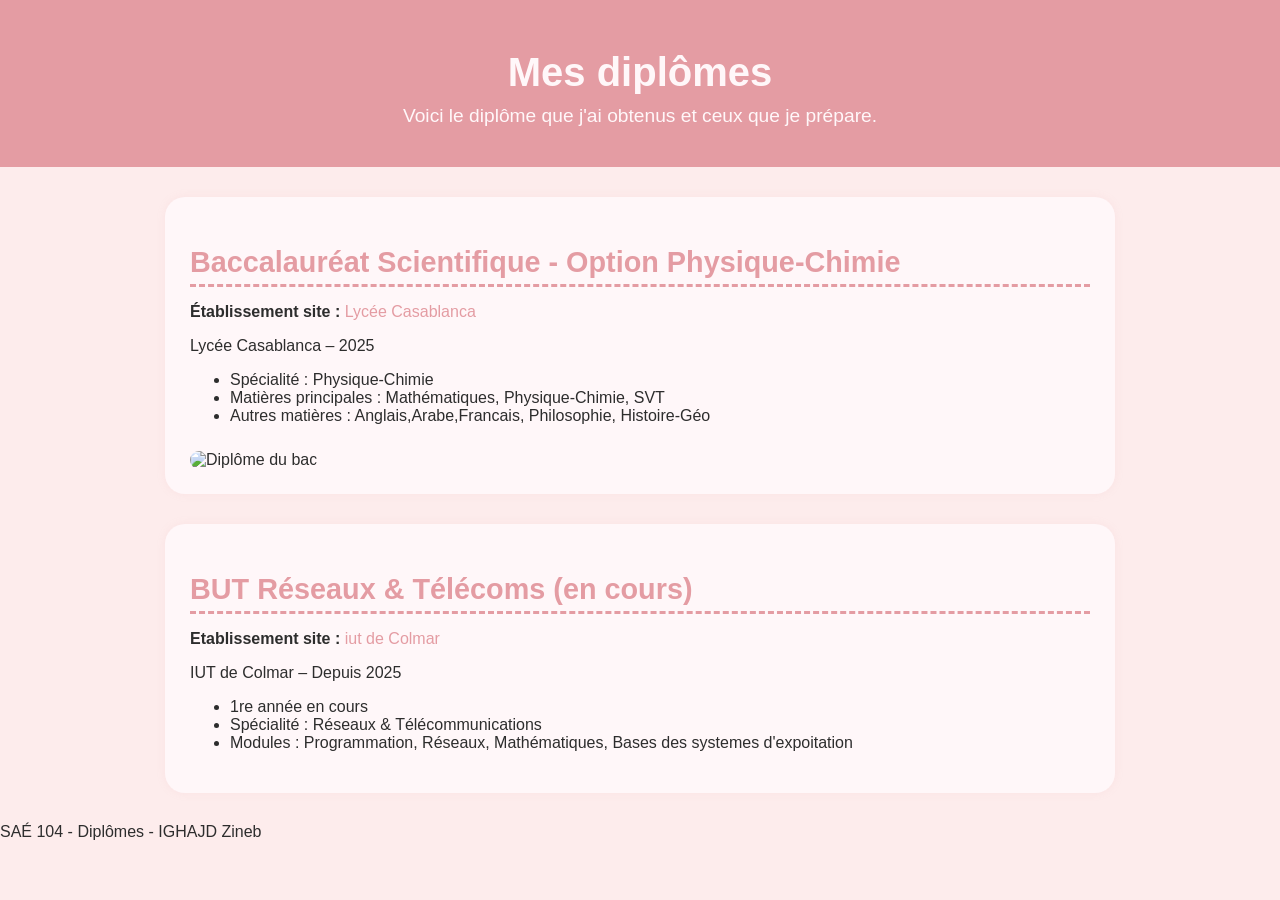
==== diplomes.html @ 81e06c73 "Add files via upload CV Web pour SAE 104" ====
<!DOCTYPE html>
<html lang="fr">
<head>
  <meta charset="UTF-8">
  <title>Mes Diplômes</title>
  <link rel="stylesheet" href="style.css">
</head>

<body>

  <header>
    <h1>Mes diplômes</h1>
    <p>Voici le diplôme que j'ai obtenus et ceux que je prépare.</p>
  </header>

  <section id="bac">
    <h2>Baccalauréat Scientifique - Option Physique-Chimie</h2>
	<p><strong>Établissement site :</strong> <a href="https://eficasablanca.org/" target="_blank"> Lycée Casablanca</a></p>
    <p>Lycée Casablanca – 2025</p>
    <ul>
      <li>Spécialité : Physique-Chimie</li>
      <li>Matières principales : Mathématiques, Physique-Chimie, SVT</li>
      <li>Autres matières : Anglais,Arabe,Francais, Philosophie, Histoire-Géo</li>
    </ul>
     <img src="images/bac photo sae.png" alt="Diplôme du bac" width="400" style="border-radius: 10px; margin-top: 10px;">
  </section>

  <section id="but">
    <h2>BUT Réseaux & Télécoms (en cours)</h2>
	<p><strong>Etablissement site :</strong> <a href="https://www.iutcolmar.uha.fr/" target="_blank"> iut de Colmar</a></p>
    <p>IUT de Colmar – Depuis 2025</p>
    <ul>
      <li>1re année en cours</li>
      <li>Spécialité : Réseaux & Télécommunications</li>
      <li>Modules : Programmation, Réseaux, Mathématiques, Bases des systemes d'expoitation</li>
    </ul>
  </section>

  <footer>
    <p>SAÉ 104 - Diplômes - IGHAJD Zineb</p>
  </footer>

</body>
</html>
---- style.css ----
body {
  background-color: #FDECEC;
  font-family: 'Segoe UI', sans-serif;
  color: #2D2D2D;
  margin: 0;
  padding: 0;
}

.photo-profil {
  width: 140px;
  height: 140px;
  border-radius: 50%;
  object-fit: cover;
  border: 4px solid #E49CA3;
  margin-top: 20px;
}

header {
  background-color: #E49CA3;
  color: #FFF7F9;
  text-align: center;
  padding: 40px 20px;
}

header h1 {
  font-size: 2.5em;
  margin: 10px 0;
}

header p {
  max-width: 800px;
  margin: auto;
  font-size: 1.2em;
}

h2 {
  font-size: 1.8em;
  margin-bottom: 10px;
  border-bottom: 3px dashed #E49CA3;
  padding-bottom: 5px;
  color: #E49CA3;
}

h3 {
  color: #E49CA3;
}

section {
  background-color: #FFF7F9;
  margin: 30px auto;
  padding: 25px;
  border-radius: 20px;
  max-width: 900px;
  box-shadow: 0 0 10px rgba(228, 156, 163, 0.1);
}

a {
  color: #E49CA3;
  text-decoration: none;
}

a:hover {
  text-decoration: underline;
}

.flexbox {
  display: flex;
  flex-wrap: wrap;
  gap: 20px;
}

.bloc {
  flex: 1;
  min-width: 250px;
}

img[alt="Téléphone"],
img[alt="Email"] {
  width: 20px;
  vertical-align: middle;
  margin-right: 8px;
}
.language-bar {
  background-color: #eee;
  border-radius: 10px;
  height: 20px;
  width: 300px;
  margin-bottom: 15px;
  overflow: hidden;
}

.bar {
  height: 100%;
  border-radius: 10px;
}

.bar.arabe {
  width: 100%;
  background-color: #FF9999;
}

.bar.francais {
  width: 75%;
  background-color: #FFD699;
}

.bar.anglais {
  width: 85%;
  background-color: #B3E0FF;
}

.bar.allemand {
  width: 30%;
  background-color: #D3D3D3;
}
#summary-en {
  background-color: #fce4ec;
  padding: 20px;
  margin: 30px 0;
  border-radius: 8px;
  font-family: 'Arial', sans-serif;
  color: #333;
}
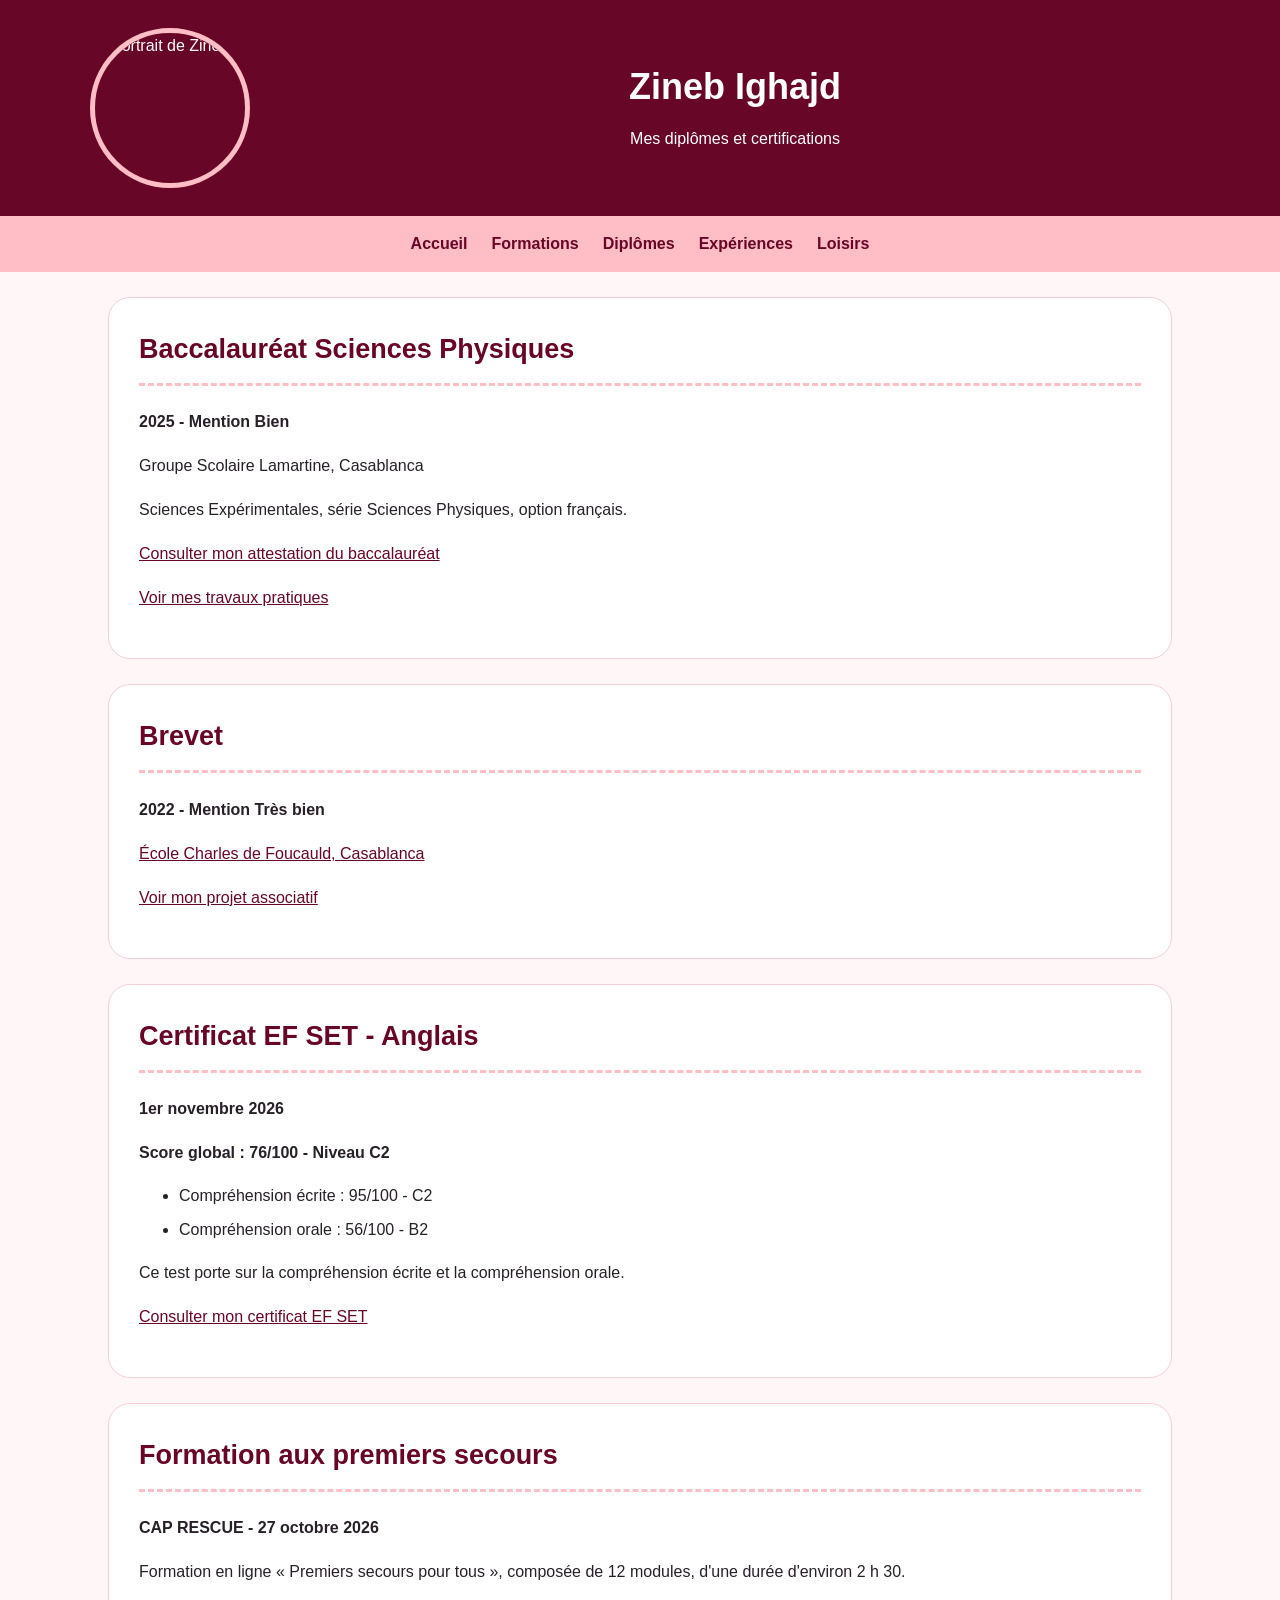
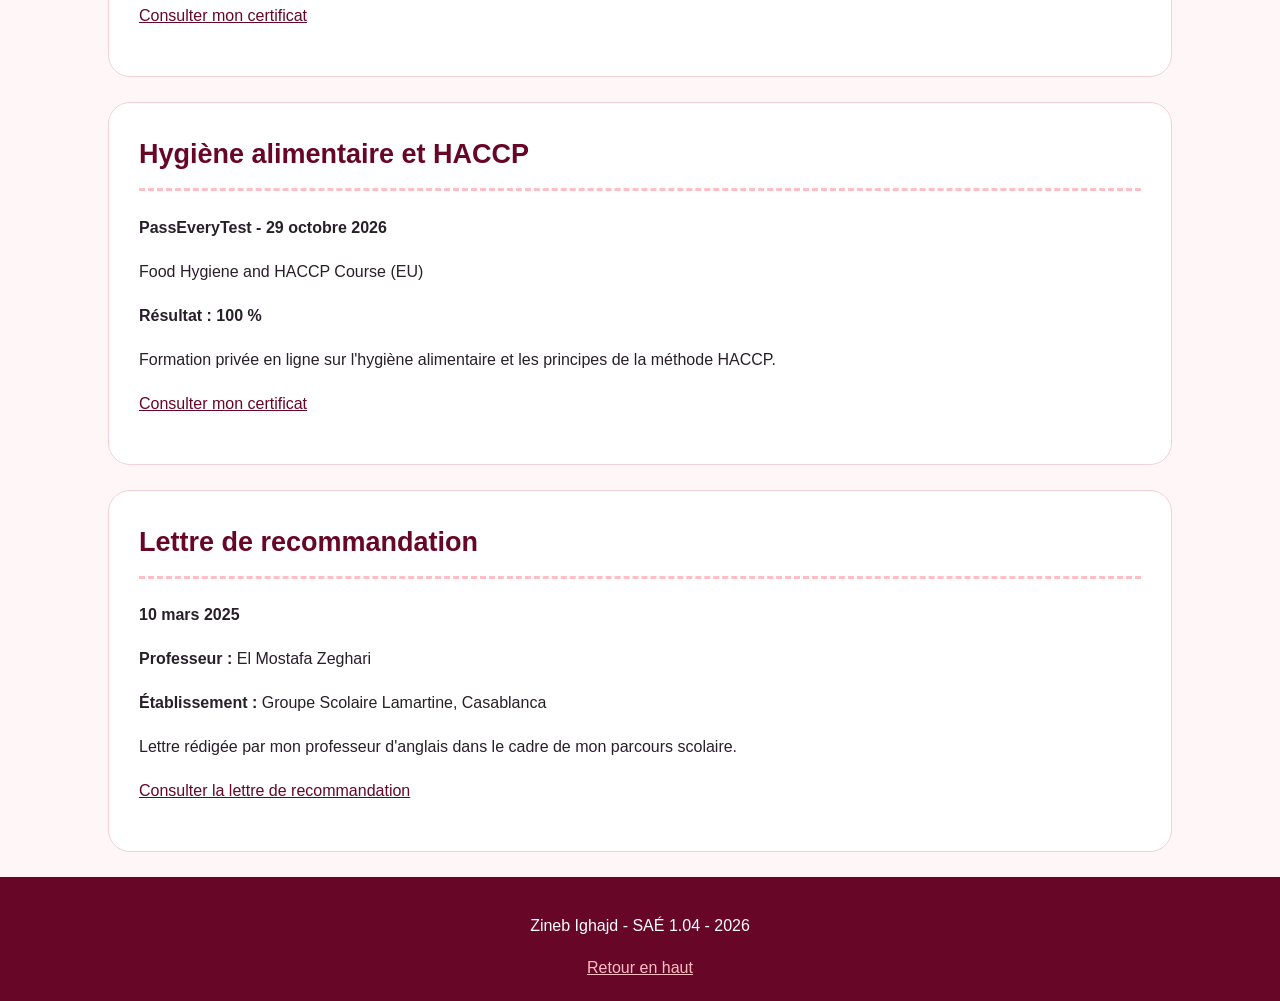
==== commit ee55d70c: "Add files via upload" ====
--- a/diplomes.html
+++ b/diplomes.html
@@ -1,44 +1,140 @@
 <!DOCTYPE html>
 <html lang="fr">
 <head>
-  <meta charset="UTF-8">
-  <title>Mes Diplômes</title>
-  <link rel="stylesheet" href="style.css">
+    <meta charset="UTF-8">
+    <meta name="viewport" content="width=device-width, initial-scale=1.0">
+    <meta name="author" content="Zineb Ighajd">
+    <meta name="keywords" content="diplômes, certificats, anglais, baccalauréat">
+    <title>Diplômes - Zineb Ighajd</title>
+    <link rel="stylesheet" href="style.css">
 </head>
+<body>
+<header id="haut">
+    <div class="entete">
+        <figure>
+            <img src="images/portrait.png" class="portrait" alt="Portrait de Zineb">
+        </figure>
+        <div class="identite">
+            <h1>Zineb Ighajd</h1>
+            <p>Mes diplômes et certifications</p>
+        </div>
+    </div>
+</header>
 
-<body>
+<nav>
+    <a href="index.html">Accueil</a>
+    <a href="formations.html">Formations</a>
+    <a href="diplomes.html">Diplômes</a>
+    <a href="experiences.html">Expériences</a>
+    <a href="loisirs.html">Loisirs</a>
+</nav>
 
-  <header>
-    <h1>Mes diplômes</h1>
-    <p>Voici le diplôme que j'ai obtenus et ceux que je prépare.</p>
-  </header>
+<main>
+    <section id="bac">
+        <h2>Baccalauréat Sciences Physiques</h2>
+        <p><strong>2025 - Mention Bien</strong></p>
+        <p>Groupe Scolaire Lamartine, Casablanca</p>
+        <p>
+            Sciences Expérimentales, série Sciences Physiques,
+            option français.
+        </p>
+        <p>
+            <a href="documents/baccalaureat.pdf">
+                Consulter mon attestation du baccalauréat
+            </a>
+        </p>
+        <p>
+            <a href="formations.html#bac">
+                Voir mes travaux pratiques
+            </a>
+        </p>
+    </section>
 
-  <section id="bac">
-    <h2>Baccalauréat Scientifique - Option Physique-Chimie</h2>
-	<p><strong>Établissement site :</strong> <a href="https://eficasablanca.org/" target="_blank"> Lycée Casablanca</a></p>
-    <p>Lycée Casablanca – 2025</p>
-    <ul>
-      <li>Spécialité : Physique-Chimie</li>
-      <li>Matières principales : Mathématiques, Physique-Chimie, SVT</li>
-      <li>Autres matières : Anglais,Arabe,Francais, Philosophie, Histoire-Géo</li>
-    </ul>
-     <img src="images/bac photo sae.png" alt="Diplôme du bac" width="400" style="border-radius: 10px; margin-top: 10px;">
-  </section>
+    <section id="brevet">
+        <h2>Brevet</h2>
+        <p><strong>2022 - Mention Très bien</strong></p>
+        <p>
+            <a href="https://ecole-charles-foucauld.ma/">
+                École Charles de Foucauld, Casablanca
+            </a>
+        </p>
+        <p>
+            <a href="formations.html#brevet">
+                Voir mon projet associatif
+            </a>
+        </p>
+    </section>
 
-  <section id="but">
-    <h2>BUT Réseaux & Télécoms (en cours)</h2>
-	<p><strong>Etablissement site :</strong> <a href="https://www.iutcolmar.uha.fr/" target="_blank"> iut de Colmar</a></p>
-    <p>IUT de Colmar – Depuis 2025</p>
-    <ul>
-      <li>1re année en cours</li>
-      <li>Spécialité : Réseaux & Télécommunications</li>
-      <li>Modules : Programmation, Réseaux, Mathématiques, Bases des systemes d'expoitation</li>
-    </ul>
-  </section>
+    <section id="efset">
+        <h2>Certificat EF SET - Anglais</h2>
+        <p><strong>1er novembre 2026</strong></p>
+        <p><strong>Score global : 76/100 - Niveau C2</strong></p>
+        <ul>
+            <li>Compréhension écrite : 95/100 - C2</li>
+            <li>Compréhension orale : 56/100 - B2</li>
+        </ul>
+        <p>
+            Ce test porte sur la compréhension écrite
+            et la compréhension orale.
+        </p>
+        <p>
+            <a href="https://cert.efset.org/o6gbWf">
+                Consulter mon certificat EF SET
+            </a>
+        </p>
+    </section>
 
-  <footer>
-    <p>SAÉ 104 - Diplômes - IGHAJD Zineb</p>
-  </footer>
+    <section id="secours">
+        <h2>Formation aux premiers secours</h2>
+        <p><strong>CAP RESCUE - 27 octobre 2026</strong></p>
+        <p>
+            Formation en ligne « Premiers secours pour tous »,
+            composée de 12 modules, d'une durée d'environ 2 h 30.
+        </p>
+        <p>
+            <a href="documents/premiers-secours.pdf">
+                Consulter mon certificat
+            </a>
+        </p>
+    </section>
 
+    <section id="haccp">
+        <h2>Hygiène alimentaire et HACCP</h2>
+        <p><strong>PassEveryTest - 29 octobre 2026</strong></p>
+        <p>Food Hygiene and HACCP Course (EU)</p>
+        <p><strong>Résultat : 100 %</strong></p>
+        <p>
+            Formation privée en ligne sur l'hygiène alimentaire
+            et les principes de la méthode HACCP.
+        </p>
+        <p>
+            <a href="documents/haccp.pdf">
+                Consulter mon certificat
+            </a>
+        </p>
+    </section>
+
+    <section id="recommandation">
+        <h2>Lettre de recommandation</h2>
+        <p><strong>10 mars 2025</strong></p>
+        <p><strong>Professeur :</strong> El Mostafa Zeghari</p>
+        <p><strong>Établissement :</strong> Groupe Scolaire Lamartine, Casablanca</p>
+        <p>
+            Lettre rédigée par mon professeur d'anglais
+            dans le cadre de mon parcours scolaire.
+        </p>
+        <p>
+            <a href="documents/recommandation-anglais.pdf">
+                Consulter la lettre de recommandation
+            </a>
+        </p>
+    </section>
+</main>
+
+<footer>
+    <p>Zineb Ighajd - SAÉ 1.04 - 2026</p>
+    <a href="#haut">Retour en haut</a>
+</footer>
 </body>
-</html>+</html>
+
--- a/style.css
+++ b/style.css
@@ -1,123 +1,349 @@
+ 
+* {
+    box-sizing: border-box;
+}
+
 body {
-  background-color: #FDECEC;
-  font-family: 'Segoe UI', sans-serif;
-  color: #2D2D2D;
-  margin: 0;
-  padding: 0;
-}
-
-.photo-profil {
-  width: 140px;
-  height: 140px;
-  border-radius: 50%;
-  object-fit: cover;
-  border: 4px solid #E49CA3;
-  margin-top: 20px;
+    margin: 0;
+    font-family: Arial, sans-serif;
+    background-color: #FFF6F8;
+    color: #282028;
+    line-height: 1.6;
+}
+
+h1, h2, h3 {
+    color: #670626;
+}
+
+a {
+    color: #670626;
+}
+
+a:hover {
+    color: #A52A50;
 }
 
 header {
-  background-color: #E49CA3;
-  color: #FFF7F9;
-  text-align: center;
-  padding: 40px 20px;
-}
-
-header h1 {
-  font-size: 2.5em;
-  margin: 10px 0;
-}
-
-header p {
-  max-width: 800px;
-  margin: auto;
-  font-size: 1.2em;
-}
-
-h2 {
-  font-size: 1.8em;
-  margin-bottom: 10px;
-  border-bottom: 3px dashed #E49CA3;
-  padding-bottom: 5px;
-  color: #E49CA3;
-}
-
-h3 {
-  color: #E49CA3;
+    background-color: #670626;
+    color: white;
+    padding: 28px 25px;
+}
+
+.entete {
+    max-width: 1100px;
+    margin: auto;
+    display: flex;
+    align-items: center;
+    gap: 30px;
+}
+
+.entete figure {
+    margin: 0;
+    flex-shrink: 0;
+}
+
+.portrait {
+    display: block;
+    width: 160px;
+    height: 160px;
+    border-radius: 50%;
+    object-fit: cover;
+    border: 5px solid #FFBDC5;
+}
+
+.identite {
+    flex: 1;
+    text-align: center;
+}
+
+.identite h1 {
+    color: white;
+    font-size: 36px;
+    margin: 0 0 10px;
+}
+
+.identite p {
+    margin: 7px 0;
+}
+
+.sous-titre {
+    font-size: 20px;
+    font-weight: bold;
+}
+
+.objectif {
+    max-width: 700px;
+    margin: 12px auto;
+}
+
+header a {
+    color: #FFBDC5;
+}
+
+header a:hover {
+    color: white;
+}
+
+nav {
+    background-color: #FFBDC5;
+    padding: 15px;
+    display: flex;
+    justify-content: center;
+    flex-wrap: wrap;
+    gap: 24px;
+}
+
+nav a {
+    text-decoration: none;
+    font-weight: bold;
+}
+
+nav a:hover {
+    text-decoration: underline;
+}
+
+main {
+    max-width: 1100px;
+    margin: 25px auto;
+    padding: 0 18px;
 }
 
 section {
-  background-color: #FFF7F9;
-  margin: 30px auto;
-  padding: 25px;
-  border-radius: 20px;
-  max-width: 900px;
-  box-shadow: 0 0 10px rgba(228, 156, 163, 0.1);
-}
-
-a {
-  color: #E49CA3;
-  text-decoration: none;
-}
-
-a:hover {
-  text-decoration: underline;
-}
-
-.flexbox {
-  display: flex;
-  flex-wrap: wrap;
-  gap: 20px;
-}
-
-.bloc {
-  flex: 1;
-  min-width: 250px;
-}
-
-img[alt="Téléphone"],
-img[alt="Email"] {
-  width: 20px;
-  vertical-align: middle;
-  margin-right: 8px;
-}
-.language-bar {
-  background-color: #eee;
-  border-radius: 10px;
-  height: 20px;
-  width: 300px;
-  margin-bottom: 15px;
-  overflow: hidden;
-}
-
-.bar {
-  height: 100%;
-  border-radius: 10px;
-}
-
-.bar.arabe {
-  width: 100%;
-  background-color: #FF9999;
-}
-
-.bar.francais {
-  width: 75%;
-  background-color: #FFD699;
-}
-
-.bar.anglais {
-  width: 85%;
-  background-color: #B3E0FF;
-}
-
-.bar.allemand {
-  width: 30%;
-  background-color: #D3D3D3;
-}
-#summary-en {
-  background-color: #fce4ec;
-  padding: 20px;
-  margin: 30px 0;
-  border-radius: 8px;
-  font-family: 'Arial', sans-serif;
-  color: #333;
-}+    background-color: white;
+    border: 1px solid #F4D0D8;
+    border-radius: 22px;
+    padding: 30px;
+    margin-bottom: 25px;
+}
+
+section h2 {
+    font-size: 27px;
+    margin-top: 0;
+    padding-bottom: 12px;
+    border-bottom: 3px dashed #FFBDC5;
+}
+
+section h3 {
+    font-size: 20px;
+}
+
+section > p {
+    max-width: 900px;
+    line-height: 1.75;
+}
+
+article {
+    background-color: #FFF7F9;
+    border: 1px solid #F4D0D8;
+    border-radius: 14px;
+    padding: 20px;
+    margin: 15px 0;
+}
+
+article h3 {
+    margin-top: 0;
+}
+
+li {
+    margin-bottom: 8px;
+}
+
+#formations article,
+#experiences article {
+    margin-bottom: 15px;
+}
+
+#diplomes article {
+    padding: 20px 25px;
+}
+
+#diplomes article p {
+    margin: 12px 0;
+}
+
+.grille-trois {
+    display: flex;
+    gap: 20px;
+}
+
+.grille-trois article {
+    flex: 1;
+    min-width: 0;
+}
+
+.grille-deux {
+    display: grid;
+    grid-template-columns: 1fr 1fr;
+    gap: 20px;
+}
+
+.grille-deux article {
+    margin: 0;
+}
+
+.grille-loisirs {
+    display: grid;
+    grid-template-columns: repeat(3, 1fr);
+    gap: 20px;
+}
+
+.grille-loisirs article {
+    margin: 0;
+}
+
+.photo-tp {
+    display: block;
+    width: 100%;
+    height: 220px;
+    object-fit: cover;
+    border-radius: 10px;
+    margin-bottom: 15px;
+}
+
+.photo-association {
+    display: block;
+    width: 100%;
+    max-width: 500px;
+    height: 250px;
+    object-fit: cover;
+    border-radius: 10px;
+    margin: 15px 0;
+}
+
+.photo-loisir {
+    display: block;
+    width: 100%;
+    height: 190px;
+    object-fit: cover;
+    border-radius: 10px;
+    margin-bottom: 15px;
+}
+
+.fiche {
+    background-color: #FFF7F9;
+    border: 1px solid #F4D0D8;
+    border-radius: 14px;
+    padding: 15px 20px;
+    margin: 15px 0;
+    display: grid;
+    grid-template-columns: 1fr 1fr;
+    gap: 15px;
+}
+
+.fiche p {
+    margin: 0;
+    overflow-wrap: anywhere;
+}
+
+.fiche strong {
+    display: block;
+    color: #670626;
+    margin-bottom: 4px;
+}
+
+iframe {
+    display: block;
+    width: 100%;
+    height: 240px;
+    border: 1px solid #F4D0D8;
+    border-radius: 12px;
+    margin-top: 15px;
+}
+
+.langue {
+    margin-bottom: 18px;
+}
+
+.langue p {
+    margin-bottom: 6px;
+    font-weight: bold;
+}
+
+.barre {
+    background-color: #F5DDE3;
+    height: 12px;
+    border-radius: 10px;
+    overflow: hidden;
+}
+
+.niveau {
+    background-color: #670626;
+    height: 100%;
+    border-radius: 10px;
+}
+
+.arabe {
+    width: 100%;
+}
+
+.anglais {
+    width: 95%;
+}
+
+.francais {
+    width: 75%;
+}
+
+.espagnol {
+    width: 35%;
+}
+
+.allemand {
+    width: 20%;
+}
+
+footer {
+    background-color: #670626;
+    color: white;
+    padding: 20px;
+    text-align: center;
+}
+
+footer a {
+    color: #FFBDC5;
+}
+
+@media screen and (max-width: 700px) {
+    .entete {
+        flex-direction: column;
+        text-align: center;
+    }
+
+    .identite h1 {
+        font-size: 29px;
+    }
+
+    .portrait {
+        width: 130px;
+        height: 130px;
+    }
+
+    nav {
+        gap: 12px;
+    }
+
+    main {
+        padding: 0 10px;
+    }
+
+    section {
+        padding: 20px;
+    }
+
+    .grille-trois {
+        flex-direction: column;
+    }
+
+    .grille-deux,
+    .grille-loisirs,
+    .fiche {
+        grid-template-columns: 1fr;
+    }
+
+    .photo-loisir {
+        height: 210px;
+    }
+}
+
+
+
